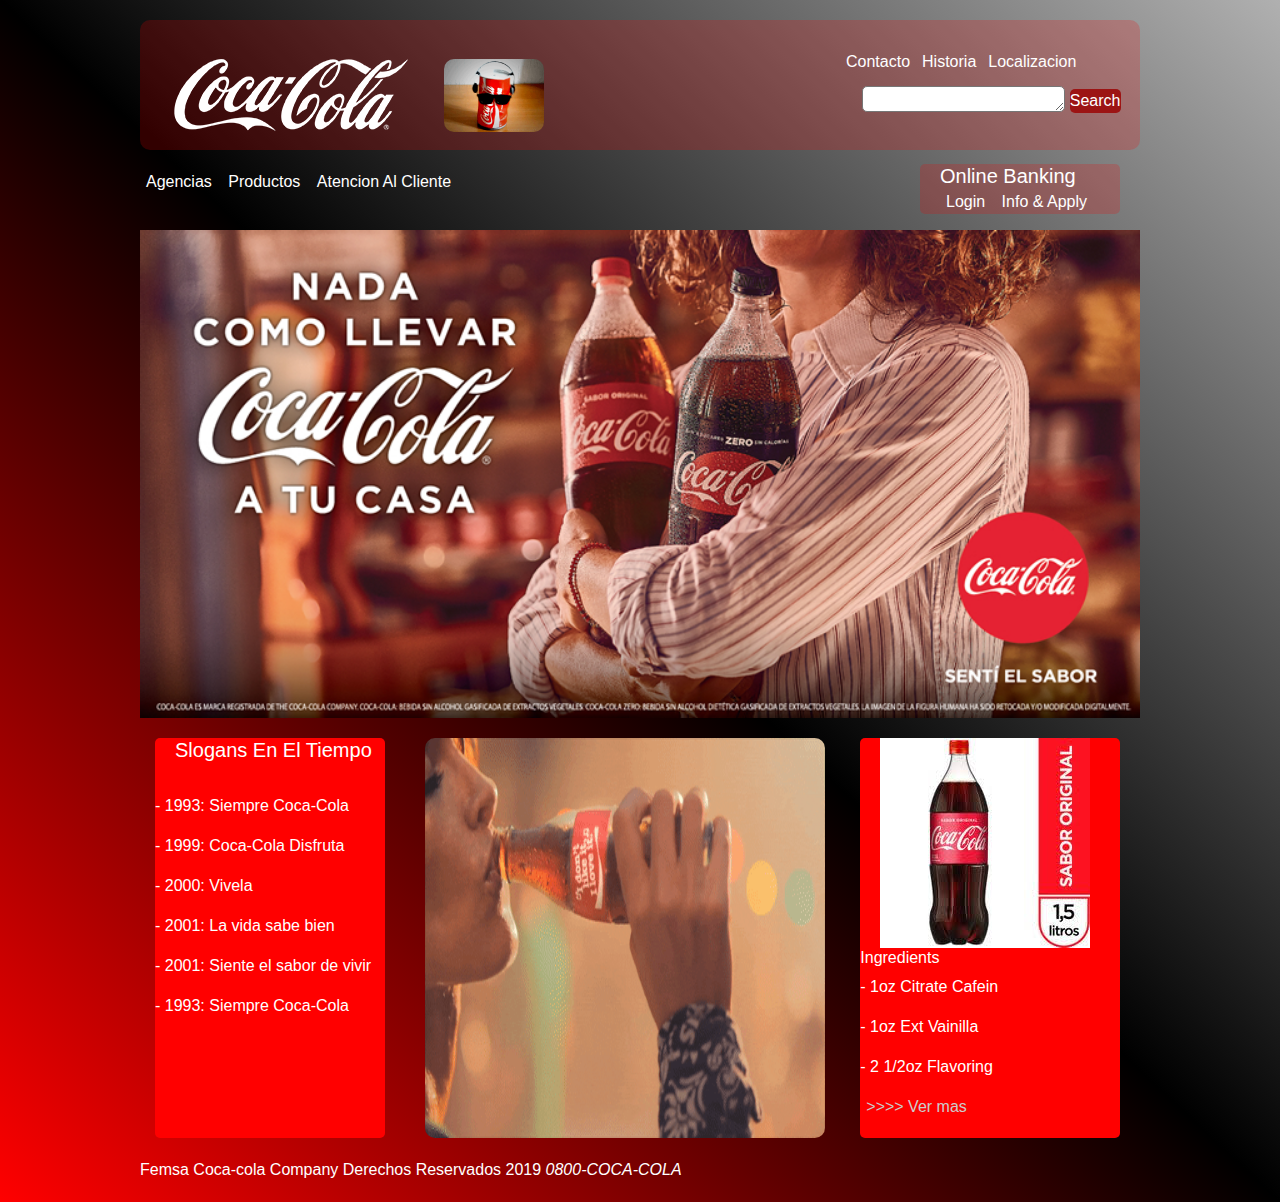
==== index.html @ 269cd110 "se agrego la interfaz contacto.html que redirecciona a ella a traves del enlace contacto del nav-bar" ====
<!DOCTYPE html>
<html lang="en">
<head>
  <meta charset="UTF-8">
  <meta name="viewport" content="width=device-width, initial-scale=1.0">
  <meta http-equiv="X-UA-Compatible" content="ie=edge">
  <link rel="stylesheet" href="css/bootstrap.min.css">
  <link rel="stylesheet" href="css/estilos.css">
  <link rel="shorcut icon" type="image/x-icon" href="images/favicon.png">
  <title>Coca-Cola</title>
</head>
<body>
  
  <!-- contenedor que cubre todo el contenido del sitio web -->
<div class="contenedor" id="contenedor">
     <header>       
          <img src="images/logococacola.png" alt="">
          <img class="animado" src="images/animado.gif" width="100" alt="">
          <ul class="menu-1">
            <li><a href="contacto.html">Contacto</a></li>
            <li><a href="#">Historia</a></li>
            <li><a href="#">Localizacion</a></li>
          </ul>
          <textarea name="" id="" cols="20" rows="1"></textarea>
          <button type="submit">Search</button>       
     </header>

     <section>
       <nav>
         <a href="#">Agencias</a>
         <a href="#">Productos</a>
         <a href="#">Atencion Al Cliente</a>
       </nav>

       <form action="login">
         <h5>Online Banking</h5>
         <ul>
           <a class="login" href="#">Login</a>
           <a class="info" href="#">Info & Apply</a>
         </ul>
       </form>
     </section>

     <main class="main">
        <img src="images/card.jpg" width="1000" alt="">
     </main>
 

     <div class="container">
        <div class="widget1">
            <h5>Slogans En El Tiempo</h5>
            <br>
            <p> - 1993: Siempre Coca-Cola</p>
            <p> - 1999: Coca-Cola Disfruta</p>
            <p> - 2000: Vivela</p>
            <p> - 2001: La vida sabe bien</p>
            <p> - 2001: Siente el sabor de vivir</p>
            <p> - 1993: Siempre Coca-Cola</p>
        </div>

        <img id="bebida" src="images/gifprincipal.gif" width="400" alt="">

        <div class="widget2">
             <img src="images/widget2.jpg" alt="">
             <h6>Ingredients</h6>
             <p> - 1oz Citrate Cafein</p>
             <p> - 1oz Ext Vainilla</p>
             <p> - 2 1/2oz Flavoring</p>
             <a href="#">>>>> Ver mas</a>
        </div>
    </div>


     <footer>Femsa Coca-cola Company Derechos Reservados 2019 <i>0800-COCA-COLA</i> </footer>
</div>

  <script src="js/main.js"></script>

</body>
</html>
---- css/estilos.css ----
*{
  margin: 0;
  padding: 0;
}

body{
  background-image: linear-gradient(to top right, #FF0000, #000, #B0B0B0);
}

/* contenedor que cubre todo el contenido donde se practica css grid */
.contenedor{
  width: 100%;
  max-width: 1000px;
  margin: 20px auto;
  display: grid;
  grid-gap: 20px;
  grid-template-columns: repeat(1, 1fr);
  grid-template-rows: repeat(4, auto); 
  opacity: 0;
  transition: opacity 0.5s linear 1s;
}

.contenedor-img{
  opacity: 1;
}

/* estilos del header */
.contenedor > header{
  background: rgba(250, 0, 0, 0.2);
  border-radius: 10px;
  height: 130px;
}

ul{
  list-style: none;
}
li{
  float: left;
  position: relative;
  left: 70%;
  bottom: 120px;
}
a{
  padding: 6px;
  color: #fff;
  text-decoration: none;
}
a:hover{
  text-decoration: none;
  color: #000;
}
textarea{
  position: relative;
  left: 48%;
  bottom: 100px;
  border-radius: 5px;
}
button{
  position: relative;
  left: 48%;
  bottom: 106px;
  border-radius: 5px;
}
.animado{
  border-radius: 10px;
}

/* estilos del section menu 2  */
section{
  height: 40px;
}
nav > a{
 color: #fff;
}
nav > a:hover{
  color: #9C1414;
 }
 button{
   color: #fff;
   background: #9C1414;
   border: none;
  }
 button:hover{
   background: #ccc;
   color: #fff;
   border: none;
 }
 button:active{
  background: #000;
  color: #fff;
  border: none;
}
form{
  width: 200px;
  height: 50px;
  background: rgba(250, 0, 0, 0.2);
  position: relative;
  left: 78%;
  bottom: 30px;
  border-radius: 5px;
}
h5{
  padding-left: 20px;
  color: #fff;
}
.login{
  position: relative;
  bottom: 6px;
  left: 20px;
}
.login:hover{
  color: #000;
}
.info{
  position: relative;
  bottom: 6px;
  left: 20px;
}
.info:hover{
  color: #000;
}

/* estilos del div container de los widget 1 y 2 */
.container{
  display: inline-block
}
.container > div{
  float: left;
}
.widget1{
  background: red;
  width: 230px;
  height: 400px;
  color: #fff;
  border-radius: 5px;
}
.widget2{
  background: red;
  width: 260px;
  height: 400px;
  color: #fff;
  position: relative;
  left: 49%;
  border-radius: 5px;
}
.widget2 > img{
  position: relative;
  left: 20px;
}
.widget2 > a{
  color: #ccc;
}
.widget2 > a:hover{
  color: #000;
}
#bebida{
  position: relative;
  right: 220px;
  height: 400px;
  border-radius: 10px;
}

/* estilo del footer */
footer{
  color: #fff;
}
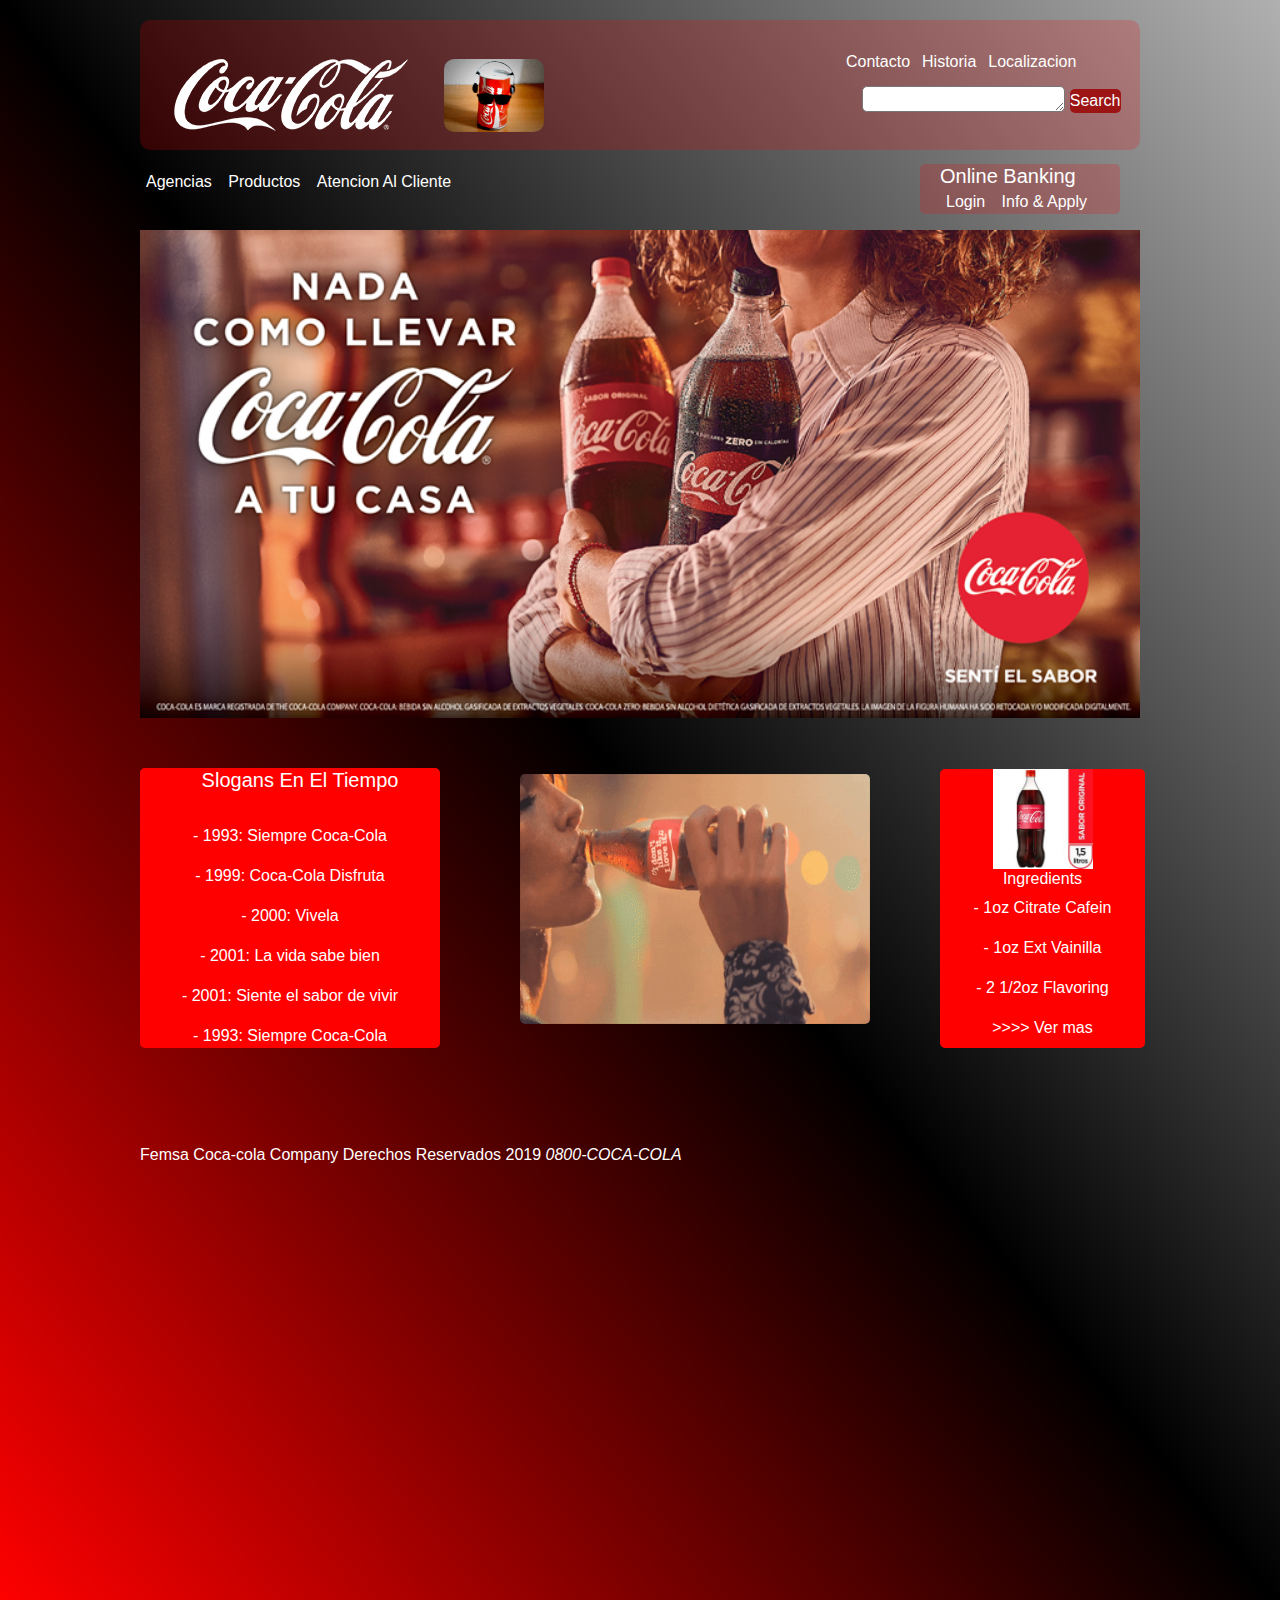
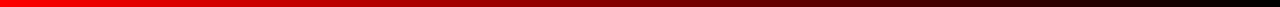
==== commit 9c7bd9eb: "Practica para aplicar responsive-desing a la interfaz principal" ====
--- a/index.html
+++ b/index.html
@@ -13,6 +13,7 @@
   
   <!-- contenedor que cubre todo el contenido del sitio web -->
 <div class="contenedor" id="contenedor">
+  <div class="header">
      <header>       
           <img src="images/logococacola.png" alt="">
           <img class="animado" src="images/animado.gif" width="100" alt="">
@@ -24,7 +25,9 @@
           <textarea name="" id="" cols="20" rows="1"></textarea>
           <button type="submit">Search</button>       
      </header>
-
+  </div>
+  
+   <div class="section">
      <section>
        <nav>
          <a href="#">Agencias</a>
@@ -40,38 +43,43 @@
          </ul>
        </form>
      </section>
+    </div>
 
-     <main class="main">
+ <main>
+   <div class="main">
+      <div class="imagen">
         <img src="images/card.jpg" width="1000" alt="">
+      </div>
+
+          <div class="slogan">
+                <h5>Slogans En El Tiempo</h5>
+                <br>
+                <p> - 1993: Siempre Coca-Cola</p>
+                <p> - 1999: Coca-Cola Disfruta</p>
+                <p> - 2000: Vivela</p>
+                <p> - 2001: La vida sabe bien</p>
+                <p> - 2001: Siente el sabor de vivir</p>
+                <p> - 1993: Siempre Coca-Cola</p>
+          </div>
+ 
+          <div class="gifcard">
+            <img id="bebida" src="images/gifprincipal.gif" width="400" alt="">
+          </div>
+
+          <div class="receta">
+                 <img src="images/widget2.jpg" width="100" alt="">
+                 <h6>Ingredients</h6>
+                 <p> - 1oz Citrate Cafein</p>
+                 <p> - 1oz Ext Vainilla</p>
+                 <p> - 2 1/2oz Flavoring</p>
+                 <a href="#">>>>> Ver mas</a>
+         </div>
+    
+    
+         <footer>Femsa Coca-cola Company Derechos Reservados 2019 <i>0800-COCA-COLA</i> </footer>
+      </div>
      </main>
  
-
-     <div class="container">
-        <div class="widget1">
-            <h5>Slogans En El Tiempo</h5>
-            <br>
-            <p> - 1993: Siempre Coca-Cola</p>
-            <p> - 1999: Coca-Cola Disfruta</p>
-            <p> - 2000: Vivela</p>
-            <p> - 2001: La vida sabe bien</p>
-            <p> - 2001: Siente el sabor de vivir</p>
-            <p> - 1993: Siempre Coca-Cola</p>
-        </div>
-
-        <img id="bebida" src="images/gifprincipal.gif" width="400" alt="">
-
-        <div class="widget2">
-             <img src="images/widget2.jpg" alt="">
-             <h6>Ingredients</h6>
-             <p> - 1oz Citrate Cafein</p>
-             <p> - 1oz Ext Vainilla</p>
-             <p> - 2 1/2oz Flavoring</p>
-             <a href="#">>>>> Ver mas</a>
-        </div>
-    </div>
-
-
-     <footer>Femsa Coca-cola Company Derechos Reservados 2019 <i>0800-COCA-COLA</i> </footer>
 </div>
 
   <script src="js/main.js"></script>
--- a/css/estilos.css
+++ b/css/estilos.css
@@ -2,7 +2,7 @@
   margin: 0;
   padding: 0;
 }
-
+  
 body{
   background-image: linear-gradient(to top right, #FF0000, #000, #B0B0B0);
 }
@@ -25,7 +25,7 @@
 }
 
 /* estilos del header */
-.contenedor > header{
+.contenedor > .header{
   background: rgba(250, 0, 0, 0.2);
   border-radius: 10px;
   height: 130px;
@@ -120,48 +120,76 @@
   color: #000;
 }
 
-/* estilos del div container de los widget 1 y 2 */
-.container{
-  display: inline-block
+/* estilos del slogan*/
+.slogan{
+  background: red;
+  width: 300px;
+  color: #fff;
+  text-align: center;
+  position: relative;
+  top: 50px;
+  border-radius: 5px;
 }
-.container > div{
-  float: left;
+
+/* estilos del gif bebida */
+#bebida{
+  width: 350px;
+  height: 250px;
+  position: relative;
+  left: 380px;
+  bottom: 240px;
+  border-radius: 5px;
 }
-.widget1{
+
+.receta{
+  width: 205px;
+  height: 279px;
   background: red;
-  width: 230px;
-  height: 400px;
+  position: relative;
+  left: 80%;
+  bottom: 495px;
+  text-align: center;
   color: #fff;
   border-radius: 5px;
-}
-.widget2{
-  background: red;
-  width: 260px;
-  height: 400px;
-  color: #fff;
-  position: relative;
-  left: 49%;
-  border-radius: 5px;
-}
-.widget2 > img{
-  position: relative;
-  left: 20px;
-}
-.widget2 > a{
-  color: #ccc;
-}
-.widget2 > a:hover{
-  color: #000;
-}
-#bebida{
-  position: relative;
-  right: 220px;
-  height: 400px;
-  border-radius: 10px;
 }
 
 /* estilo del footer */
 footer{
   color: #fff;
+  position: relative;
+  bottom: 400px;
 }
 
+
+@media screen and (max-width:1000px){
+  body{
+    background: rgba(225, 16, 16, 0.8);
+  }
+  .contenedor{
+    width: 100;
+  }
+  .contenedor .header{
+    background: rgba(0, 0, 0, 0.3);
+  }
+  .slogan{
+   width: 800px;
+   margin: auto;
+  }
+  #bebida{
+    width: 800px;
+    position: relative;
+    left: 100px;
+    top: 100px;
+  }
+  .receta{
+    width: 800px;
+    position: relative;
+    left: 100px;
+    top: 150px;
+  }
+  footer{
+    position: relative;
+    top: 300px;
+    text-align: center;
+  }
+}
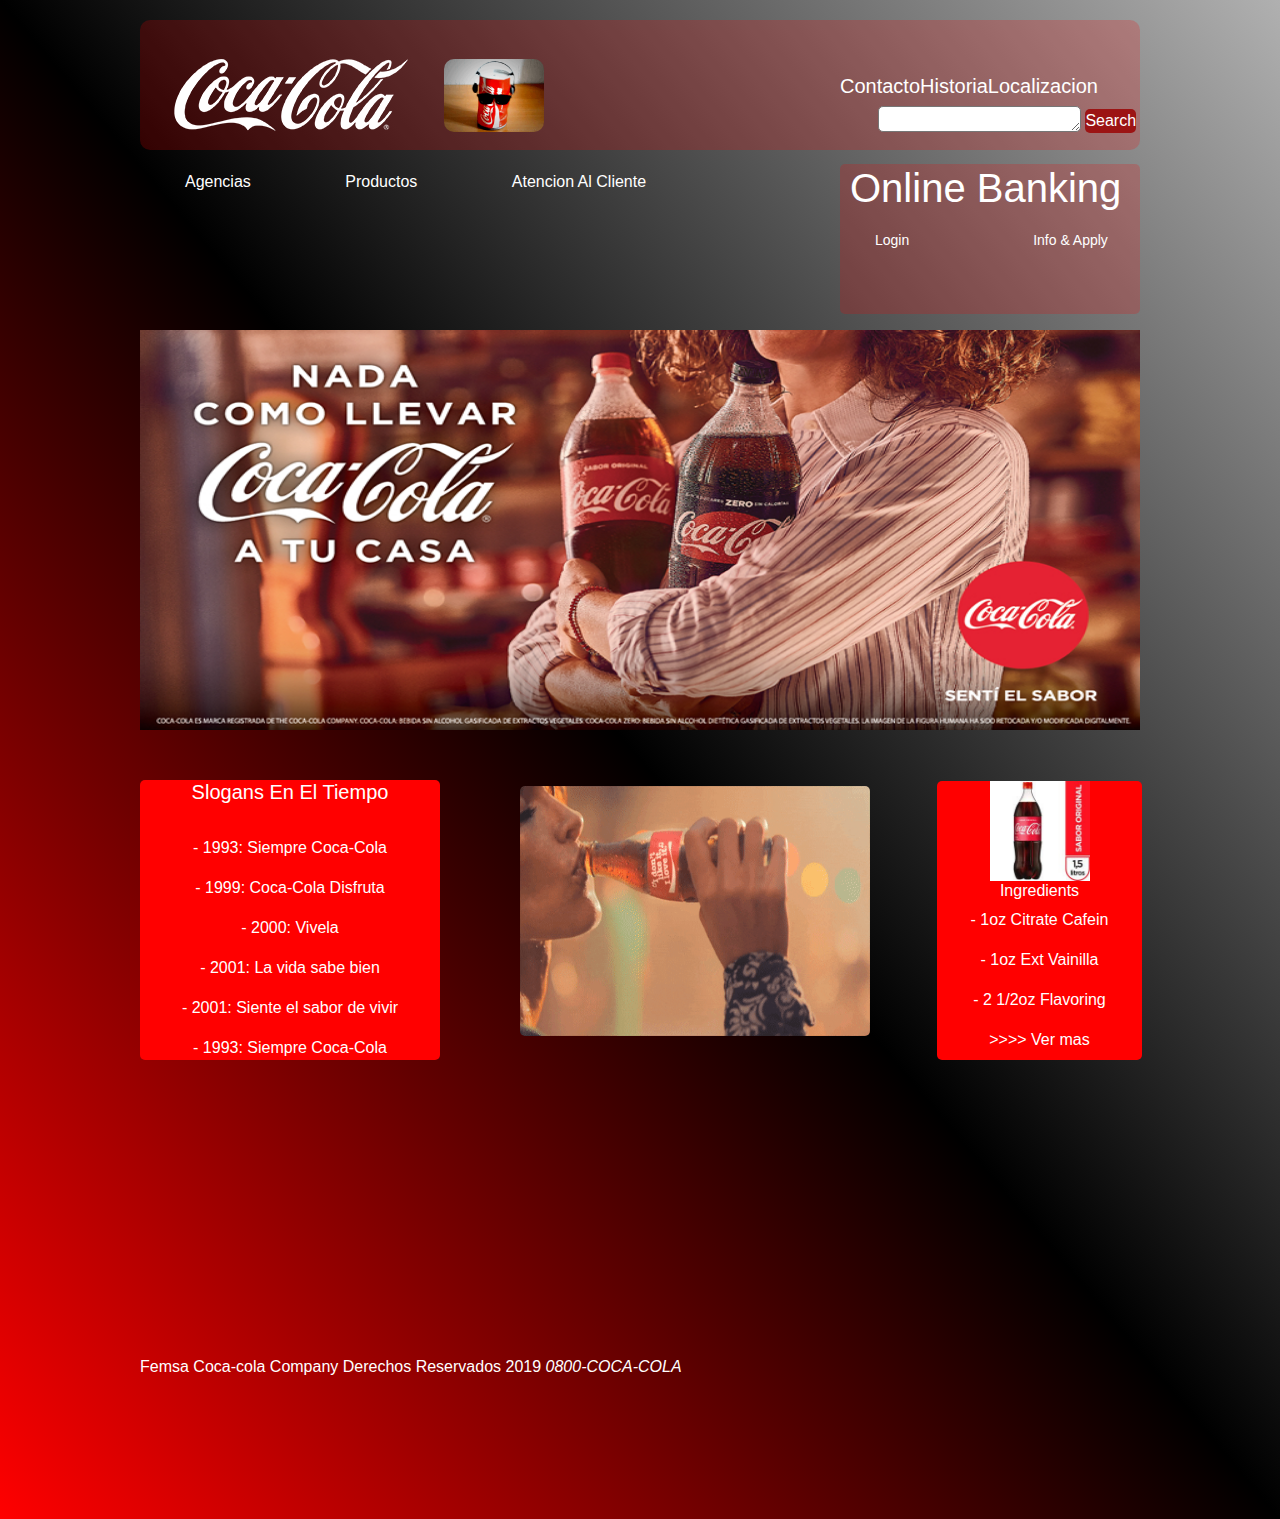
==== commit f95d8cad: "practica responsive interfaz 1" ====
--- a/index.html
+++ b/index.html
@@ -18,9 +18,9 @@
           <img src="images/logococacola.png" alt="">
           <img class="animado" src="images/animado.gif" width="100" alt="">
           <ul class="menu-1">
-            <li><a href="contacto.html">Contacto</a></li>
-            <li><a href="#">Historia</a></li>
-            <li><a href="#">Localizacion</a></li>
+            <li><a href="contacto.html"><h5>Contacto</h5></a></li>
+            <li><a href="#"><h5>Historia</h5></a></li>
+            <li><a href="#"><h5>Localizacion</h5></a></li>
           </ul>
           <textarea name="" id="" cols="20" rows="1"></textarea>
           <button type="submit">Search</button>       
@@ -36,7 +36,7 @@
        </nav>
 
        <form action="login">
-         <h5>Online Banking</h5>
+         <h1>Online Banking</h1>
          <ul>
            <a class="login" href="#">Login</a>
            <a class="info" href="#">Info & Apply</a>
@@ -48,7 +48,7 @@
  <main>
    <div class="main">
       <div class="imagen">
-        <img src="images/card.jpg" width="1000" alt="">
+        <img src="images/card.jpg" width="1000" height="400" alt="">
       </div>
 
           <div class="slogan">
--- a/css/estilos.css
+++ b/css/estilos.css
@@ -41,7 +41,7 @@
   bottom: 120px;
 }
 a{
-  padding: 6px;
+  padding: 45px;
   color: #fff;
   text-decoration: none;
 }
@@ -52,13 +52,13 @@
 textarea{
   position: relative;
   left: 48%;
-  bottom: 100px;
+  bottom: 80px;
   border-radius: 5px;
 }
 button{
   position: relative;
   left: 48%;
-  bottom: 106px;
+  bottom: 86px;
   border-radius: 5px;
 }
 .animado{
@@ -73,7 +73,7 @@
  color: #fff;
 }
 nav > a:hover{
-  color: #9C1414;
+  color: #ccc;
  }
  button{
    color: #fff;
@@ -91,33 +91,40 @@
   border: none;
 }
 form{
-  width: 200px;
-  height: 50px;
+  width: 300px;
+  height: 150px;
   background: rgba(250, 0, 0, 0.2);
   position: relative;
-  left: 78%;
+  left: 70%;
   bottom: 30px;
   border-radius: 5px;
-}
-h5{
-  padding-left: 20px;
+  font-size: 14px;
+}
+h1{
+  padding-left: 10px;
   color: #fff;
 }
 .login{
   position: relative;
-  bottom: 6px;
-  left: 20px;
+  top: 10px;
+  right: 10px;
+
 }
 .login:hover{
   color: #000;
 }
 .info{
   position: relative;
-  bottom: 6px;
+  top: 10px;
   left: 20px;
+
 }
 .info:hover{
   color: #000;
+}
+div.imagen img{
+  position: relative;
+  top: 100px;
 }
 
 /* estilos del slogan*/
@@ -127,7 +134,7 @@
   color: #fff;
   text-align: center;
   position: relative;
-  top: 50px;
+  top: 150px;
   border-radius: 5px;
 }
 
@@ -137,7 +144,7 @@
   height: 250px;
   position: relative;
   left: 380px;
-  bottom: 240px;
+  bottom: 140px;
   border-radius: 5px;
 }
 
@@ -146,8 +153,8 @@
   height: 279px;
   background: red;
   position: relative;
-  left: 80%;
-  bottom: 495px;
+  left:797px;
+  bottom: 395px;
   text-align: center;
   color: #fff;
   border-radius: 5px;
@@ -157,39 +164,89 @@
 footer{
   color: #fff;
   position: relative;
-  bottom: 400px;
+  bottom: 100px;
 }
 
 
 @media screen and (max-width:1000px){
   body{
-    background: rgba(225, 16, 16, 0.8);
-  }
-  .contenedor{
-    width: 100;
+    background-image: url(../images/fondo2.jpg);
+    width: 100%;
+  }
+  header{
+    width: 1010px;
   }
   .contenedor .header{
-    background: rgba(0, 0, 0, 0.3);
+    background: rgba(231, 154, 154, 0.4);
+  }
+  header > a{
+    padding: 40px;
+    font-size: 5px;
+    position: relative;
+    left: -100px;
+  }
+  textarea{
+    width: 200px;
+    height: 50px;
+    position: relative;
+    left: -200px;
+    top: 50px;
+  }
+  button{
+    width: 100px;
+    height: 50px;
+    position: relative;
+    left: -200px;
+    top: 32px;
+  }
+  form{
+    background: rgba(210, 196, 196, 0.4);
+    position: relative;
+    left: 55%;
+    width: 400px;
+    height: 140px;
+    font-size: 23px;
+    padding-top: 10px;
+    text-align: center;
+  }
+  h1{
+    font-size: 45px;
+  }
+
+  section > a{
+    font-size: 20px;
+    position: relative;
+  }
+  div.imagen img{
+    width: 800px;
+    position: relative;
+    left: 100px;
+    top: 120px;
+  
   }
   .slogan{
    width: 800px;
-   margin: auto;
+   position: relative;
+   left: 100px;
+   top: 170px;
+   background-image: linear-gradient(to top right, #C82626, #200303);
   }
   #bebida{
     width: 800px;
     position: relative;
     left: 100px;
-    top: 100px;
+    top: 220px;
   }
   .receta{
     width: 800px;
     position: relative;
     left: 100px;
-    top: 150px;
+    top: 300px;
+    background-image: linear-gradient(to top right, #200303, #C82626);
   }
   footer{
     position: relative;
-    top: 300px;
+    top: 350px;
     text-align: center;
   }
 }
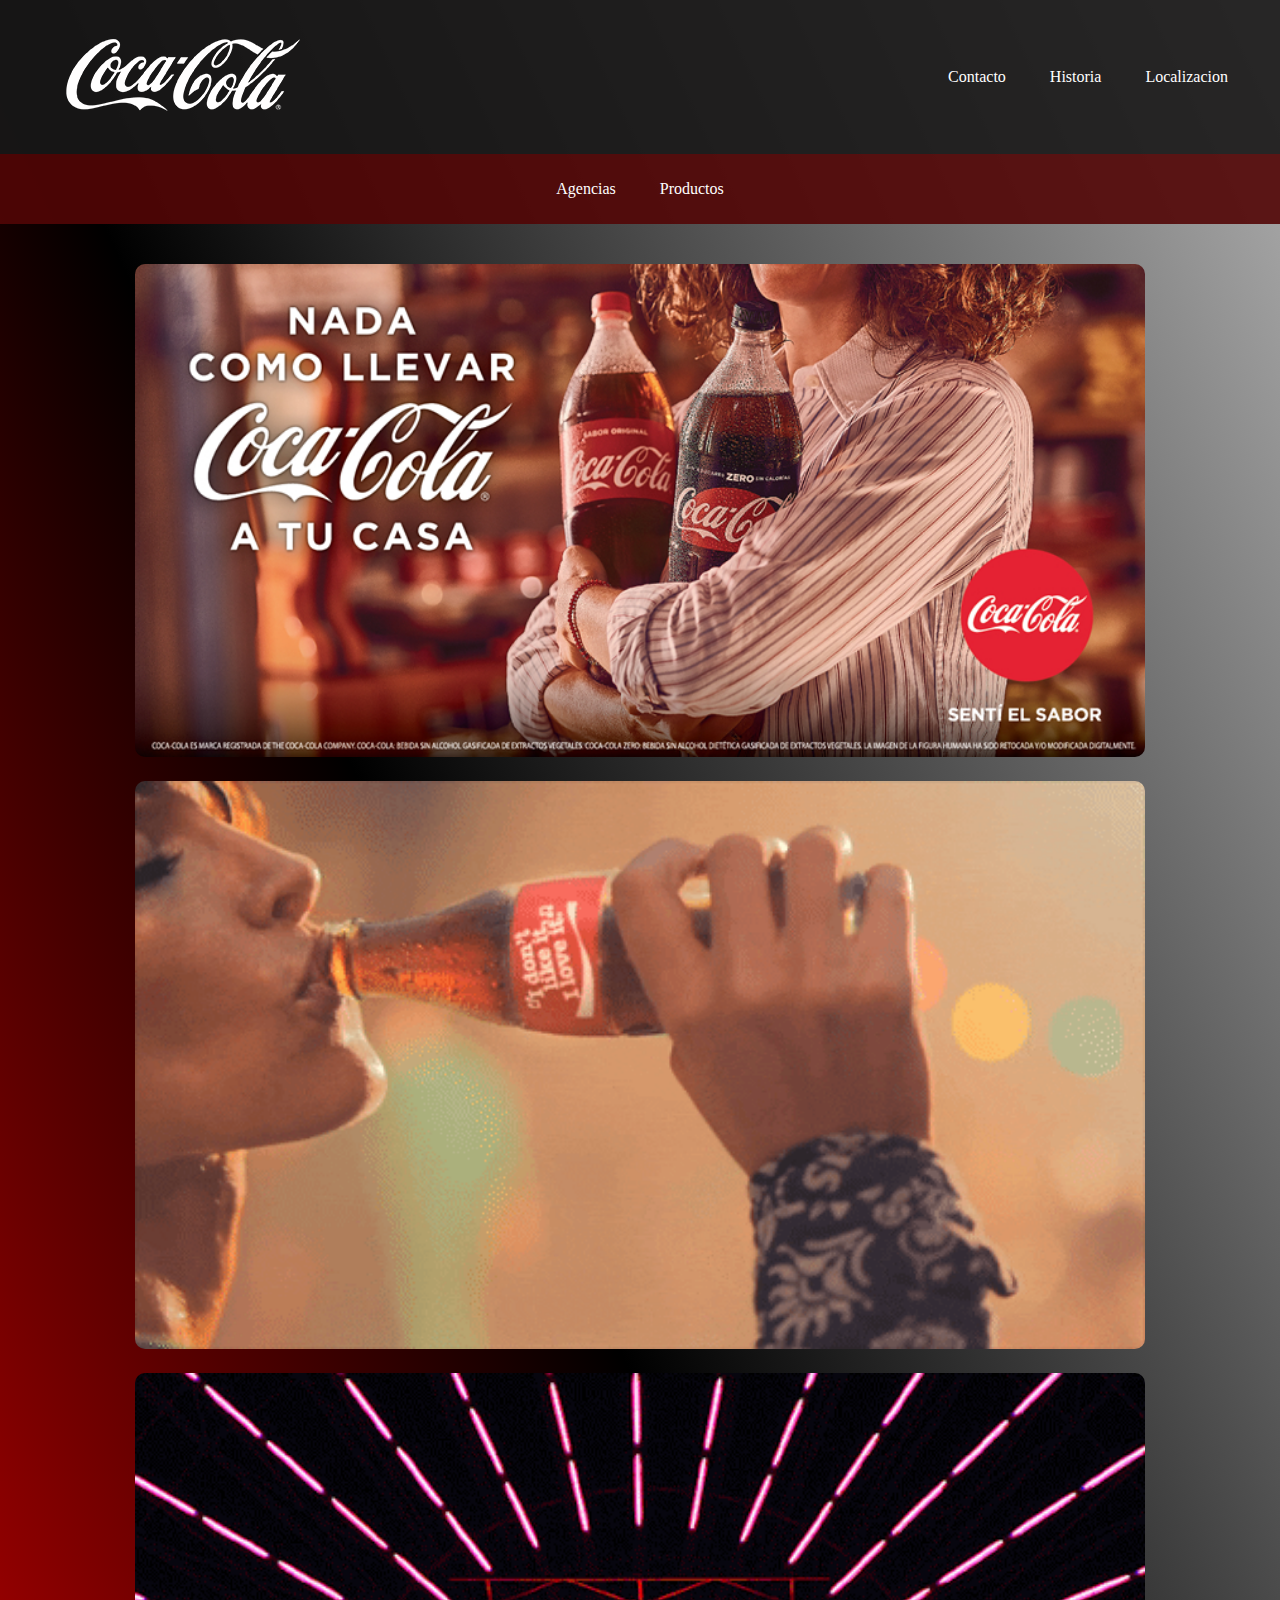
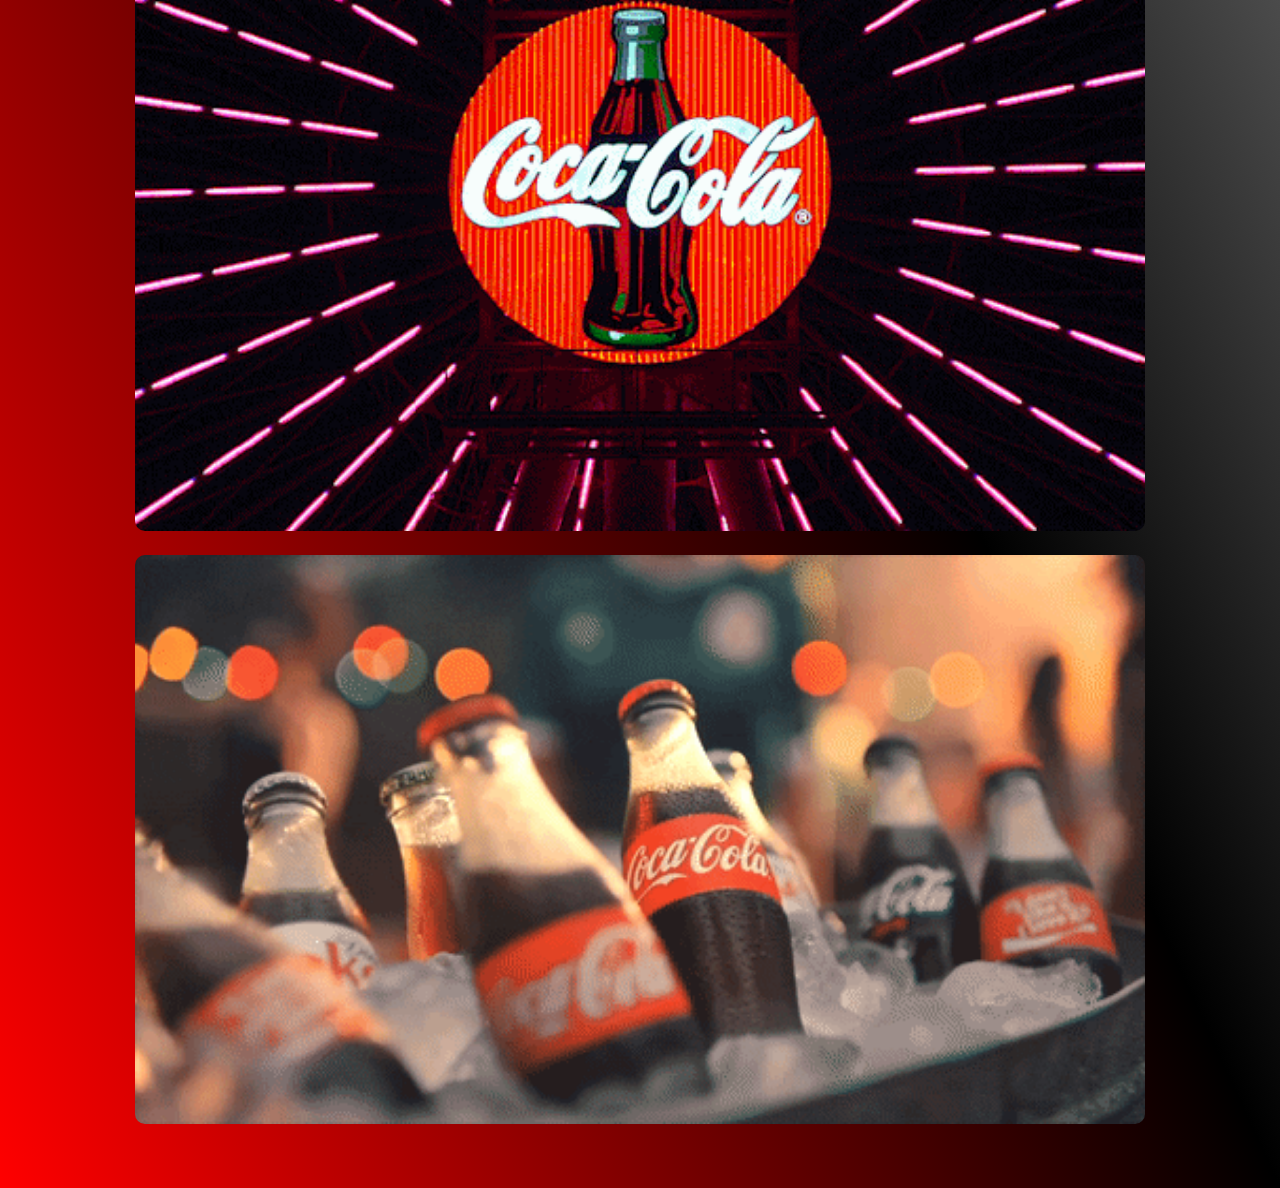
==== commit a8c15844: "prueba responsive utilizando flex-box interfaz principal" ====
--- a/index.html
+++ b/index.html
@@ -4,85 +4,65 @@
   <meta charset="UTF-8">
   <meta name="viewport" content="width=device-width, initial-scale=1.0">
   <meta http-equiv="X-UA-Compatible" content="ie=edge">
-  <link rel="stylesheet" href="css/bootstrap.min.css">
   <link rel="stylesheet" href="css/estilos.css">
+  <link rel="stylesheet" href="css/flexboxgrid.min.css">
   <link rel="shorcut icon" type="image/x-icon" href="images/favicon.png">
   <title>Coca-Cola</title>
 </head>
 <body>
-  
-  <!-- contenedor que cubre todo el contenido del sitio web -->
-<div class="contenedor" id="contenedor">
-  <div class="header">
-     <header>       
-          <img src="images/logococacola.png" alt="">
-          <img class="animado" src="images/animado.gif" width="100" alt="">
-          <ul class="menu-1">
-            <li><a href="contacto.html"><h5>Contacto</h5></a></li>
-            <li><a href="#"><h5>Historia</h5></a></li>
-            <li><a href="#"><h5>Localizacion</h5></a></li>
-          </ul>
-          <textarea name="" id="" cols="20" rows="1"></textarea>
-          <button type="submit">Search</button>       
-     </header>
-  </div>
-  
-   <div class="section">
-     <section>
-       <nav>
-         <a href="#">Agencias</a>
-         <a href="#">Productos</a>
-         <a href="#">Atencion Al Cliente</a>
-       </nav>
 
-       <form action="login">
-         <h1>Online Banking</h1>
-         <ul>
-           <a class="login" href="#">Login</a>
-           <a class="info" href="#">Info & Apply</a>
-         </ul>
-       </form>
-     </section>
+  <!-- estructura del header -->
+      <header>
+        <div class="logo-menu">
+           <div class="container">
+              <div class="row middle-xs between-xs">
+                <div class="logo col-xs-12 col-sm-4 center-xs start-sm"><img src="images/logococacola.png" alt=""></div>
+                <nav class="menu col-xs-12 col-sm-8 center-xs end-sm">
+                  <a href="#">Contacto</a>
+                  <a href="#">Historia</a>
+                  <a href="#">Localizacion</a>
+                </nav>
+              </div>
+           </div>
+        </div>
+        <div class="submenu">
+          <div class="container">
+          <div class="row center-xs">
+          <div class="col-xs">
+            <nav>
+              <a href="#">Agencias</a>
+              <a href="#">Productos</a>
+            </nav>
+          </div>
+        </div>
+        </div>
+      </div>
+      </header>
+
+    <div class="main">
+      <div class="container">
+        <div class="row">
+          <div class="thumb col-xs-10">
+            <img src="images/card.jpg" width="505" alt="">
+          </div>
+
+          <div class="thumb col-xs-10">
+            <img src="images/gifprincipal.gif" width="505" alt="">
+          </div>
+
+          <div class="thumb col-xs-10">
+            <img src="images/gif3.gif" width="505" alt="">
+          </div>
+
+          <div class="thumb col-xs-10">
+            <img src="images/gif2.gif" width="505" alt="">
+          </div>
+        </div>
+      </div>
     </div>
 
- <main>
-   <div class="main">
-      <div class="imagen">
-        <img src="images/card.jpg" width="1000" height="400" alt="">
-      </div>
 
-          <div class="slogan">
-                <h5>Slogans En El Tiempo</h5>
-                <br>
-                <p> - 1993: Siempre Coca-Cola</p>
-                <p> - 1999: Coca-Cola Disfruta</p>
-                <p> - 2000: Vivela</p>
-                <p> - 2001: La vida sabe bien</p>
-                <p> - 2001: Siente el sabor de vivir</p>
-                <p> - 1993: Siempre Coca-Cola</p>
-          </div>
- 
-          <div class="gifcard">
-            <img id="bebida" src="images/gifprincipal.gif" width="400" alt="">
-          </div>
-
-          <div class="receta">
-                 <img src="images/widget2.jpg" width="100" alt="">
-                 <h6>Ingredients</h6>
-                 <p> - 1oz Citrate Cafein</p>
-                 <p> - 1oz Ext Vainilla</p>
-                 <p> - 2 1/2oz Flavoring</p>
-                 <a href="#">>>>> Ver mas</a>
-         </div>
-    
-    
-         <footer>Femsa Coca-cola Company Derechos Reservados 2019 <i>0800-COCA-COLA</i> </footer>
-      </div>
-     </main>
- 
-</div>
-
-  <script src="js/main.js"></script>
+  <!-- <script src="js/main.js"></script> -->
 
 </body>
 </html>
--- a/css/estilos.css
+++ b/css/estilos.css
@@ -1,252 +1,70 @@
 *{
   margin: 0;
   padding: 0;
+  -webkit-box-sizing: border-box;
+  -moz-box-sizing: border-box;
+  box-sizing: border-box;
 }
-  
+
 body{
   background-image: linear-gradient(to top right, #FF0000, #000, #B0B0B0);
 }
 
-/* contenedor que cubre todo el contenido donde se practica css grid */
-.contenedor{
-  width: 100%;
-  max-width: 1000px;
-  margin: 20px auto;
-  display: grid;
-  grid-gap: 20px;
-  grid-template-columns: repeat(1, 1fr);
-  grid-template-rows: repeat(4, auto); 
-  opacity: 0;
-  transition: opacity 0.5s linear 1s;
+header{
+  color: #fff;
 }
 
-.contenedor-img{
-  opacity: 1;
-}
-
-/* estilos del header */
-.contenedor > .header{
-  background: rgba(250, 0, 0, 0.2);
-  border-radius: 10px;
-  height: 130px;
-}
-
-ul{
-  list-style: none;
-}
-li{
-  float: left;
-  position: relative;
-  left: 70%;
-  bottom: 120px;
-}
-a{
-  padding: 45px;
+header  a{
   color: #fff;
   text-decoration: none;
 }
-a:hover{
-  text-decoration: none;
-  color: #000;
-}
-textarea{
-  position: relative;
-  left: 48%;
-  bottom: 80px;
-  border-radius: 5px;
-}
-button{
-  position: relative;
-  left: 48%;
-  bottom: 86px;
-  border-radius: 5px;
-}
-.animado{
-  border-radius: 10px;
+
+.logo-menu{
+ background: rgba(24, 23, 23, 0.9);
 }
 
-/* estilos del section menu 2  */
-section{
-  height: 40px;
+.logo-menu .menu a{
+  display: inline-block;
+  padding: 40px 20px;
 }
-nav > a{
- color: #fff;
-}
-nav > a:hover{
-  color: #ccc;
- }
- button{
-   color: #fff;
-   background: #9C1414;
-   border: none;
-  }
- button:hover{
-   background: #ccc;
-   color: #fff;
-   border: none;
- }
- button:active{
-  background: #000;
-  color: #fff;
-  border: none;
-}
-form{
-  width: 300px;
-  height: 150px;
-  background: rgba(250, 0, 0, 0.2);
-  position: relative;
-  left: 70%;
-  bottom: 30px;
-  border-radius: 5px;
-  font-size: 14px;
-}
-h1{
-  padding-left: 10px;
-  color: #fff;
-}
-.login{
-  position: relative;
-  top: 10px;
-  right: 10px;
-
-}
-.login:hover{
-  color: #000;
-}
-.info{
-  position: relative;
-  top: 10px;
-  left: 20px;
-
-}
-.info:hover{
-  color: #000;
-}
-div.imagen img{
-  position: relative;
-  top: 100px;
+.logo-menu .menu a:hover{
+  border-bottom: 4px solid #ccc;
+  padding-bottom: 40px;
 }
 
-/* estilos del slogan*/
-.slogan{
-  background: red;
-  width: 300px;
-  color: #fff;
-  text-align: center;
-  position: relative;
-  top: 150px;
-  border-radius: 5px;
+.submenu{
+  background: rgba(82, 6, 6, 0.9);
 }
 
-/* estilos del gif bebida */
-#bebida{
-  width: 350px;
-  height: 250px;
-  position: relative;
-  left: 380px;
-  bottom: 140px;
-  border-radius: 5px;
+.submenu nav a {
+  padding: 26px 20px;
+  display: inline-block;
 }
 
-.receta{
-  width: 205px;
-  height: 279px;
-  background: red;
-  position: relative;
-  left:797px;
-  bottom: 395px;
-  text-align: center;
-  color: #fff;
-  border-radius: 5px;
+.submenu nav a:hover{
+  color: #ccc;
 }
 
-/* estilo del footer */
-footer{
-  color: #fff;
-  position: relative;
-  bottom: 100px;
+.thumb{
+  margin: auto;
 }
 
+.main{
+  margin: 40px 0;
+}
+.main .thumb{
+  margin-bottom: 20px;
+}
+.main .thumb img {
+  width: 100%;
+}
+
+.thumb img{
+ border-radius: 10px;
+}
 
 @media screen and (max-width:1000px){
   body{
     background-image: url(../images/fondo2.jpg);
-    width: 100%;
-  }
-  header{
-    width: 1010px;
-  }
-  .contenedor .header{
-    background: rgba(231, 154, 154, 0.4);
-  }
-  header > a{
-    padding: 40px;
-    font-size: 5px;
-    position: relative;
-    left: -100px;
-  }
-  textarea{
-    width: 200px;
-    height: 50px;
-    position: relative;
-    left: -200px;
-    top: 50px;
-  }
-  button{
-    width: 100px;
-    height: 50px;
-    position: relative;
-    left: -200px;
-    top: 32px;
-  }
-  form{
-    background: rgba(210, 196, 196, 0.4);
-    position: relative;
-    left: 55%;
-    width: 400px;
-    height: 140px;
-    font-size: 23px;
-    padding-top: 10px;
-    text-align: center;
-  }
-  h1{
-    font-size: 45px;
-  }
-
-  section > a{
-    font-size: 20px;
-    position: relative;
-  }
-  div.imagen img{
-    width: 800px;
-    position: relative;
-    left: 100px;
-    top: 120px;
-  
-  }
-  .slogan{
-   width: 800px;
-   position: relative;
-   left: 100px;
-   top: 170px;
-   background-image: linear-gradient(to top right, #C82626, #200303);
-  }
-  #bebida{
-    width: 800px;
-    position: relative;
-    left: 100px;
-    top: 220px;
-  }
-  .receta{
-    width: 800px;
-    position: relative;
-    left: 100px;
-    top: 300px;
-    background-image: linear-gradient(to top right, #200303, #C82626);
-  }
-  footer{
-    position: relative;
-    top: 350px;
-    text-align: center;
   }
 }
--- a/css/flexboxgrid.min.css
+++ b/css/flexboxgrid.min.css
@@ -0,0 +1 @@
+.container,.container-fluid{margin-right:auto;margin-left:auto}.container-fluid{padding-right:2rem;padding-left:2rem}.row{box-sizing:border-box;display:-webkit-box;display:-ms-flexbox;display:flex;-webkit-box-flex:0;-ms-flex:0 1 auto;flex:0 1 auto;-webkit-box-orient:horizontal;-webkit-box-direction:normal;-ms-flex-direction:row;flex-direction:row;-ms-flex-wrap:wrap;flex-wrap:wrap;margin-right:-.5rem;margin-left:-.5rem}.row.reverse{-webkit-box-orient:horizontal;-webkit-box-direction:reverse;-ms-flex-direction:row-reverse;flex-direction:row-reverse}.col.reverse{-webkit-box-orient:vertical;-webkit-box-direction:reverse;-ms-flex-direction:column-reverse;flex-direction:column-reverse}.col-xs,.col-xs-1,.col-xs-10,.col-xs-11,.col-xs-12,.col-xs-2,.col-xs-3,.col-xs-4,.col-xs-5,.col-xs-6,.col-xs-7,.col-xs-8,.col-xs-9,.col-xs-offset-0,.col-xs-offset-1,.col-xs-offset-10,.col-xs-offset-11,.col-xs-offset-12,.col-xs-offset-2,.col-xs-offset-3,.col-xs-offset-4,.col-xs-offset-5,.col-xs-offset-6,.col-xs-offset-7,.col-xs-offset-8,.col-xs-offset-9{box-sizing:border-box;-webkit-box-flex:0;-ms-flex:0 0 auto;flex:0 0 auto;padding-right:.5rem;padding-left:.5rem}.col-xs{-webkit-box-flex:1;-ms-flex-positive:1;flex-grow:1;-ms-flex-preferred-size:0;flex-basis:0;max-width:100%}.col-xs-1{-ms-flex-preferred-size:8.33333333%;flex-basis:8.33333333%;max-width:8.33333333%}.col-xs-2{-ms-flex-preferred-size:16.66666667%;flex-basis:16.66666667%;max-width:16.66666667%}.col-xs-3{-ms-flex-preferred-size:25%;flex-basis:25%;max-width:25%}.col-xs-4{-ms-flex-preferred-size:33.33333333%;flex-basis:33.33333333%;max-width:33.33333333%}.col-xs-5{-ms-flex-preferred-size:41.66666667%;flex-basis:41.66666667%;max-width:41.66666667%}.col-xs-6{-ms-flex-preferred-size:50%;flex-basis:50%;max-width:50%}.col-xs-7{-ms-flex-preferred-size:58.33333333%;flex-basis:58.33333333%;max-width:58.33333333%}.col-xs-8{-ms-flex-preferred-size:66.66666667%;flex-basis:66.66666667%;max-width:66.66666667%}.col-xs-9{-ms-flex-preferred-size:75%;flex-basis:75%;max-width:75%}.col-xs-10{-ms-flex-preferred-size:83.33333333%;flex-basis:83.33333333%;max-width:83.33333333%}.col-xs-11{-ms-flex-preferred-size:91.66666667%;flex-basis:91.66666667%;max-width:91.66666667%}.col-xs-12{-ms-flex-preferred-size:100%;flex-basis:100%;max-width:100%}.col-xs-offset-0{margin-left:0}.col-xs-offset-1{margin-left:8.33333333%}.col-xs-offset-2{margin-left:16.66666667%}.col-xs-offset-3{margin-left:25%}.col-xs-offset-4{margin-left:33.33333333%}.col-xs-offset-5{margin-left:41.66666667%}.col-xs-offset-6{margin-left:50%}.col-xs-offset-7{margin-left:58.33333333%}.col-xs-offset-8{margin-left:66.66666667%}.col-xs-offset-9{margin-left:75%}.col-xs-offset-10{margin-left:83.33333333%}.col-xs-offset-11{margin-left:91.66666667%}.start-xs{-webkit-box-pack:start;-ms-flex-pack:start;justify-content:flex-start;text-align:start}.center-xs{-webkit-box-pack:center;-ms-flex-pack:center;justify-content:center;text-align:center}.end-xs{-webkit-box-pack:end;-ms-flex-pack:end;justify-content:flex-end;text-align:end}.top-xs{-webkit-box-align:start;-ms-flex-align:start;align-items:flex-start}.middle-xs{-webkit-box-align:center;-ms-flex-align:center;align-items:center}.bottom-xs{-webkit-box-align:end;-ms-flex-align:end;align-items:flex-end}.around-xs{-ms-flex-pack:distribute;justify-content:space-around}.between-xs{-webkit-box-pack:justify;-ms-flex-pack:justify;justify-content:space-between}.first-xs{-webkit-box-ordinal-group:0;-ms-flex-order:-1;order:-1}.last-xs{-webkit-box-ordinal-group:2;-ms-flex-order:1;order:1}@media only screen and (min-width:48em){.container{width:49rem}.col-sm,.col-sm-1,.col-sm-10,.col-sm-11,.col-sm-12,.col-sm-2,.col-sm-3,.col-sm-4,.col-sm-5,.col-sm-6,.col-sm-7,.col-sm-8,.col-sm-9,.col-sm-offset-0,.col-sm-offset-1,.col-sm-offset-10,.col-sm-offset-11,.col-sm-offset-12,.col-sm-offset-2,.col-sm-offset-3,.col-sm-offset-4,.col-sm-offset-5,.col-sm-offset-6,.col-sm-offset-7,.col-sm-offset-8,.col-sm-offset-9{box-sizing:border-box;-webkit-box-flex:0;-ms-flex:0 0 auto;flex:0 0 auto;padding-right:.5rem;padding-left:.5rem}.col-sm{-webkit-box-flex:1;-ms-flex-positive:1;flex-grow:1;-ms-flex-preferred-size:0;flex-basis:0;max-width:100%}.col-sm-1{-ms-flex-preferred-size:8.33333333%;flex-basis:8.33333333%;max-width:8.33333333%}.col-sm-2{-ms-flex-preferred-size:16.66666667%;flex-basis:16.66666667%;max-width:16.66666667%}.col-sm-3{-ms-flex-preferred-size:25%;flex-basis:25%;max-width:25%}.col-sm-4{-ms-flex-preferred-size:33.33333333%;flex-basis:33.33333333%;max-width:33.33333333%}.col-sm-5{-ms-flex-preferred-size:41.66666667%;flex-basis:41.66666667%;max-width:41.66666667%}.col-sm-6{-ms-flex-preferred-size:50%;flex-basis:50%;max-width:50%}.col-sm-7{-ms-flex-preferred-size:58.33333333%;flex-basis:58.33333333%;max-width:58.33333333%}.col-sm-8{-ms-flex-preferred-size:66.66666667%;flex-basis:66.66666667%;max-width:66.66666667%}.col-sm-9{-ms-flex-preferred-size:75%;flex-basis:75%;max-width:75%}.col-sm-10{-ms-flex-preferred-size:83.33333333%;flex-basis:83.33333333%;max-width:83.33333333%}.col-sm-11{-ms-flex-preferred-size:91.66666667%;flex-basis:91.66666667%;max-width:91.66666667%}.col-sm-12{-ms-flex-preferred-size:100%;flex-basis:100%;max-width:100%}.col-sm-offset-0{margin-left:0}.col-sm-offset-1{margin-left:8.33333333%}.col-sm-offset-2{margin-left:16.66666667%}.col-sm-offset-3{margin-left:25%}.col-sm-offset-4{margin-left:33.33333333%}.col-sm-offset-5{margin-left:41.66666667%}.col-sm-offset-6{margin-left:50%}.col-sm-offset-7{margin-left:58.33333333%}.col-sm-offset-8{margin-left:66.66666667%}.col-sm-offset-9{margin-left:75%}.col-sm-offset-10{margin-left:83.33333333%}.col-sm-offset-11{margin-left:91.66666667%}.start-sm{-webkit-box-pack:start;-ms-flex-pack:start;justify-content:flex-start;text-align:start}.center-sm{-webkit-box-pack:center;-ms-flex-pack:center;justify-content:center;text-align:center}.end-sm{-webkit-box-pack:end;-ms-flex-pack:end;justify-content:flex-end;text-align:end}.top-sm{-webkit-box-align:start;-ms-flex-align:start;align-items:flex-start}.middle-sm{-webkit-box-align:center;-ms-flex-align:center;align-items:center}.bottom-sm{-webkit-box-align:end;-ms-flex-align:end;align-items:flex-end}.around-sm{-ms-flex-pack:distribute;justify-content:space-around}.between-sm{-webkit-box-pack:justify;-ms-flex-pack:justify;justify-content:space-between}.first-sm{-webkit-box-ordinal-group:0;-ms-flex-order:-1;order:-1}.last-sm{-webkit-box-ordinal-group:2;-ms-flex-order:1;order:1}}@media only screen and (min-width:64em){.container{width:65rem}.col-md,.col-md-1,.col-md-10,.col-md-11,.col-md-12,.col-md-2,.col-md-3,.col-md-4,.col-md-5,.col-md-6,.col-md-7,.col-md-8,.col-md-9,.col-md-offset-0,.col-md-offset-1,.col-md-offset-10,.col-md-offset-11,.col-md-offset-12,.col-md-offset-2,.col-md-offset-3,.col-md-offset-4,.col-md-offset-5,.col-md-offset-6,.col-md-offset-7,.col-md-offset-8,.col-md-offset-9{box-sizing:border-box;-webkit-box-flex:0;-ms-flex:0 0 auto;flex:0 0 auto;padding-right:.5rem;padding-left:.5rem}.col-md{-webkit-box-flex:1;-ms-flex-positive:1;flex-grow:1;-ms-flex-preferred-size:0;flex-basis:0;max-width:100%}.col-md-1{-ms-flex-preferred-size:8.33333333%;flex-basis:8.33333333%;max-width:8.33333333%}.col-md-2{-ms-flex-preferred-size:16.66666667%;flex-basis:16.66666667%;max-width:16.66666667%}.col-md-3{-ms-flex-preferred-size:25%;flex-basis:25%;max-width:25%}.col-md-4{-ms-flex-preferred-size:33.33333333%;flex-basis:33.33333333%;max-width:33.33333333%}.col-md-5{-ms-flex-preferred-size:41.66666667%;flex-basis:41.66666667%;max-width:41.66666667%}.col-md-6{-ms-flex-preferred-size:50%;flex-basis:50%;max-width:50%}.col-md-7{-ms-flex-preferred-size:58.33333333%;flex-basis:58.33333333%;max-width:58.33333333%}.col-md-8{-ms-flex-preferred-size:66.66666667%;flex-basis:66.66666667%;max-width:66.66666667%}.col-md-9{-ms-flex-preferred-size:75%;flex-basis:75%;max-width:75%}.col-md-10{-ms-flex-preferred-size:83.33333333%;flex-basis:83.33333333%;max-width:83.33333333%}.col-md-11{-ms-flex-preferred-size:91.66666667%;flex-basis:91.66666667%;max-width:91.66666667%}.col-md-12{-ms-flex-preferred-size:100%;flex-basis:100%;max-width:100%}.col-md-offset-0{margin-left:0}.col-md-offset-1{margin-left:8.33333333%}.col-md-offset-2{margin-left:16.66666667%}.col-md-offset-3{margin-left:25%}.col-md-offset-4{margin-left:33.33333333%}.col-md-offset-5{margin-left:41.66666667%}.col-md-offset-6{margin-left:50%}.col-md-offset-7{margin-left:58.33333333%}.col-md-offset-8{margin-left:66.66666667%}.col-md-offset-9{margin-left:75%}.col-md-offset-10{margin-left:83.33333333%}.col-md-offset-11{margin-left:91.66666667%}.start-md{-webkit-box-pack:start;-ms-flex-pack:start;justify-content:flex-start;text-align:start}.center-md{-webkit-box-pack:center;-ms-flex-pack:center;justify-content:center;text-align:center}.end-md{-webkit-box-pack:end;-ms-flex-pack:end;justify-content:flex-end;text-align:end}.top-md{-webkit-box-align:start;-ms-flex-align:start;align-items:flex-start}.middle-md{-webkit-box-align:center;-ms-flex-align:center;align-items:center}.bottom-md{-webkit-box-align:end;-ms-flex-align:end;align-items:flex-end}.around-md{-ms-flex-pack:distribute;justify-content:space-around}.between-md{-webkit-box-pack:justify;-ms-flex-pack:justify;justify-content:space-between}.first-md{-webkit-box-ordinal-group:0;-ms-flex-order:-1;order:-1}.last-md{-webkit-box-ordinal-group:2;-ms-flex-order:1;order:1}}@media only screen and (min-width:75em){.container{width:76rem}.col-lg,.col-lg-1,.col-lg-10,.col-lg-11,.col-lg-12,.col-lg-2,.col-lg-3,.col-lg-4,.col-lg-5,.col-lg-6,.col-lg-7,.col-lg-8,.col-lg-9,.col-lg-offset-0,.col-lg-offset-1,.col-lg-offset-10,.col-lg-offset-11,.col-lg-offset-12,.col-lg-offset-2,.col-lg-offset-3,.col-lg-offset-4,.col-lg-offset-5,.col-lg-offset-6,.col-lg-offset-7,.col-lg-offset-8,.col-lg-offset-9{box-sizing:border-box;-webkit-box-flex:0;-ms-flex:0 0 auto;flex:0 0 auto;padding-right:.5rem;padding-left:.5rem}.col-lg{-webkit-box-flex:1;-ms-flex-positive:1;flex-grow:1;-ms-flex-preferred-size:0;flex-basis:0;max-width:100%}.col-lg-1{-ms-flex-preferred-size:8.33333333%;flex-basis:8.33333333%;max-width:8.33333333%}.col-lg-2{-ms-flex-preferred-size:16.66666667%;flex-basis:16.66666667%;max-width:16.66666667%}.col-lg-3{-ms-flex-preferred-size:25%;flex-basis:25%;max-width:25%}.col-lg-4{-ms-flex-preferred-size:33.33333333%;flex-basis:33.33333333%;max-width:33.33333333%}.col-lg-5{-ms-flex-preferred-size:41.66666667%;flex-basis:41.66666667%;max-width:41.66666667%}.col-lg-6{-ms-flex-preferred-size:50%;flex-basis:50%;max-width:50%}.col-lg-7{-ms-flex-preferred-size:58.33333333%;flex-basis:58.33333333%;max-width:58.33333333%}.col-lg-8{-ms-flex-preferred-size:66.66666667%;flex-basis:66.66666667%;max-width:66.66666667%}.col-lg-9{-ms-flex-preferred-size:75%;flex-basis:75%;max-width:75%}.col-lg-10{-ms-flex-preferred-size:83.33333333%;flex-basis:83.33333333%;max-width:83.33333333%}.col-lg-11{-ms-flex-preferred-size:91.66666667%;flex-basis:91.66666667%;max-width:91.66666667%}.col-lg-12{-ms-flex-preferred-size:100%;flex-basis:100%;max-width:100%}.col-lg-offset-0{margin-left:0}.col-lg-offset-1{margin-left:8.33333333%}.col-lg-offset-2{margin-left:16.66666667%}.col-lg-offset-3{margin-left:25%}.col-lg-offset-4{margin-left:33.33333333%}.col-lg-offset-5{margin-left:41.66666667%}.col-lg-offset-6{margin-left:50%}.col-lg-offset-7{margin-left:58.33333333%}.col-lg-offset-8{margin-left:66.66666667%}.col-lg-offset-9{margin-left:75%}.col-lg-offset-10{margin-left:83.33333333%}.col-lg-offset-11{margin-left:91.66666667%}.start-lg{-webkit-box-pack:start;-ms-flex-pack:start;justify-content:flex-start;text-align:start}.center-lg{-webkit-box-pack:center;-ms-flex-pack:center;justify-content:center;text-align:center}.end-lg{-webkit-box-pack:end;-ms-flex-pack:end;justify-content:flex-end;text-align:end}.top-lg{-webkit-box-align:start;-ms-flex-align:start;align-items:flex-start}.middle-lg{-webkit-box-align:center;-ms-flex-align:center;align-items:center}.bottom-lg{-webkit-box-align:end;-ms-flex-align:end;align-items:flex-end}.around-lg{-ms-flex-pack:distribute;justify-content:space-around}.between-lg{-webkit-box-pack:justify;-ms-flex-pack:justify;justify-content:space-between}.first-lg{-webkit-box-ordinal-group:0;-ms-flex-order:-1;order:-1}.last-lg{-webkit-box-ordinal-group:2;-ms-flex-order:1;order:1}}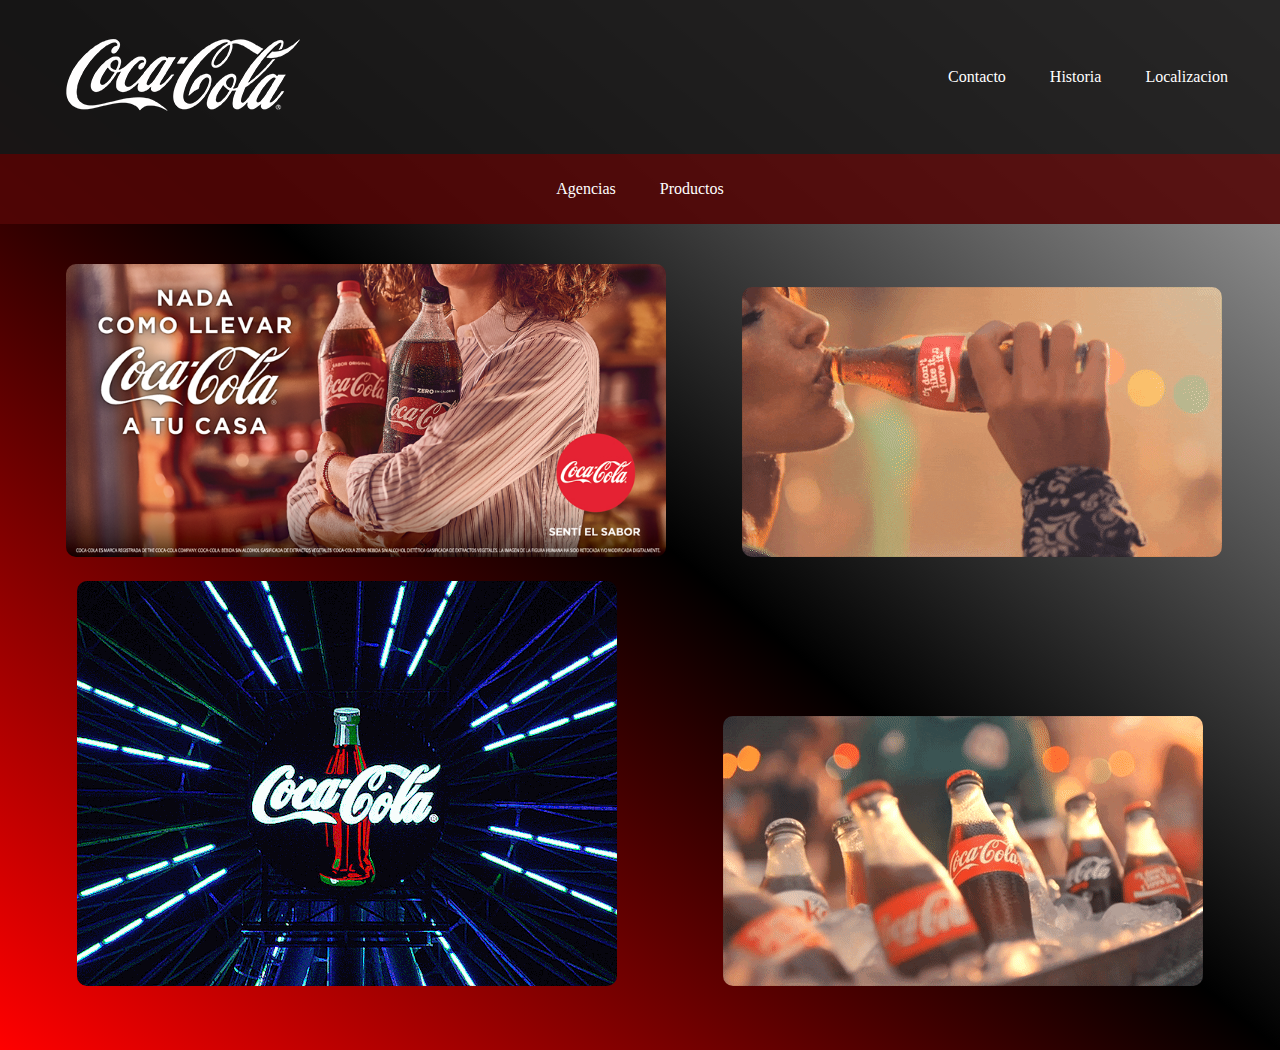
==== commit 564a2219: "flexbox imagenes" ====
--- a/index.html
+++ b/index.html
@@ -42,20 +42,20 @@
     <div class="main">
       <div class="container">
         <div class="row">
-          <div class="thumb col-xs-10">
-            <img src="images/card.jpg" width="505" alt="">
+          <div class="thumb col-xs-13 col-sm-6">
+            <img src="images/card.jpg"  alt="">
           </div>
 
-          <div class="thumb col-xs-10">
-            <img src="images/gifprincipal.gif" width="505" alt="">
+          <div class="thumb col-xs-13">
+            <img src="images/gifprincipal.gif" alt="">
           </div>
 
-          <div class="thumb col-xs-10">
-            <img src="images/gif3.gif" width="505" alt="">
+          <div class="thumb col-xs-13">
+            <img src="images/gif3.gif" alt="">
           </div>
 
-          <div class="thumb col-xs-10">
-            <img src="images/gif2.gif" width="505" alt="">
+          <div class="thumb col-xs-13">
+            <img src="images/gif2.gif" alt="">
           </div>
         </div>
       </div>
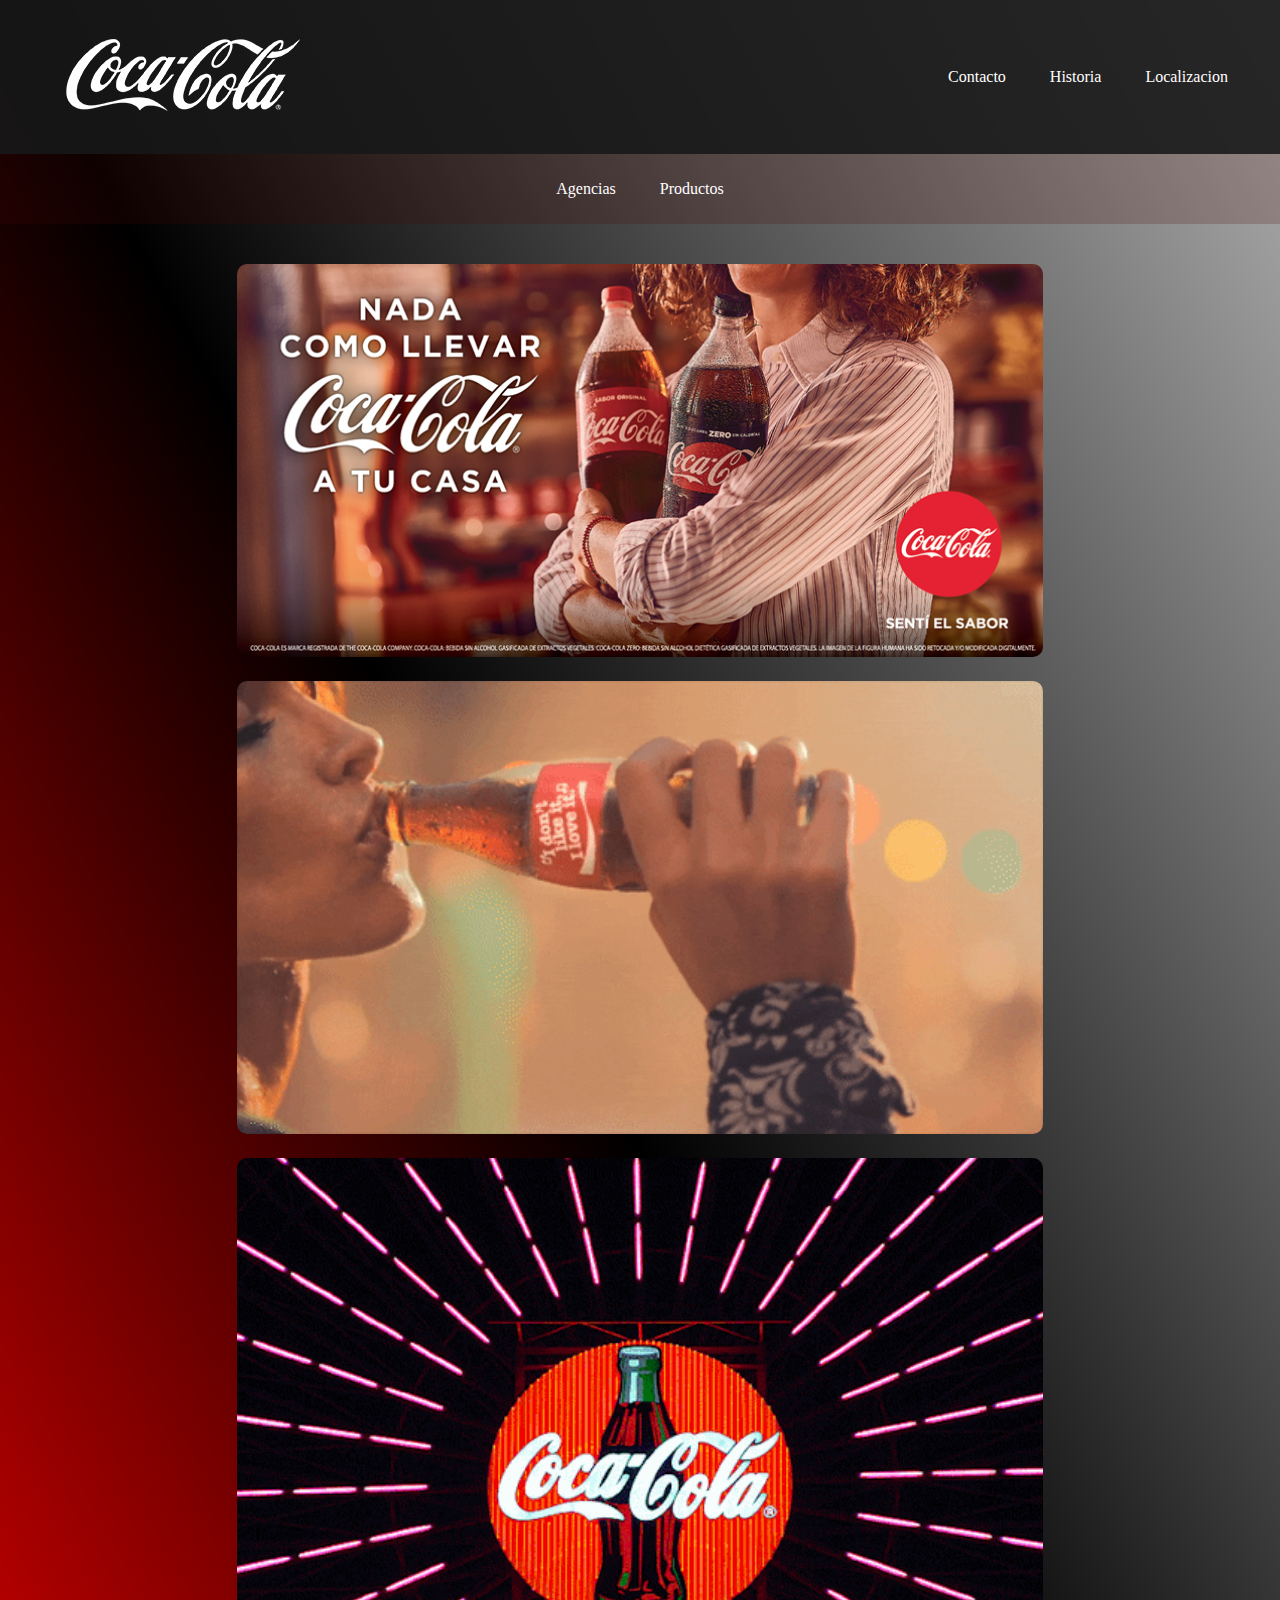
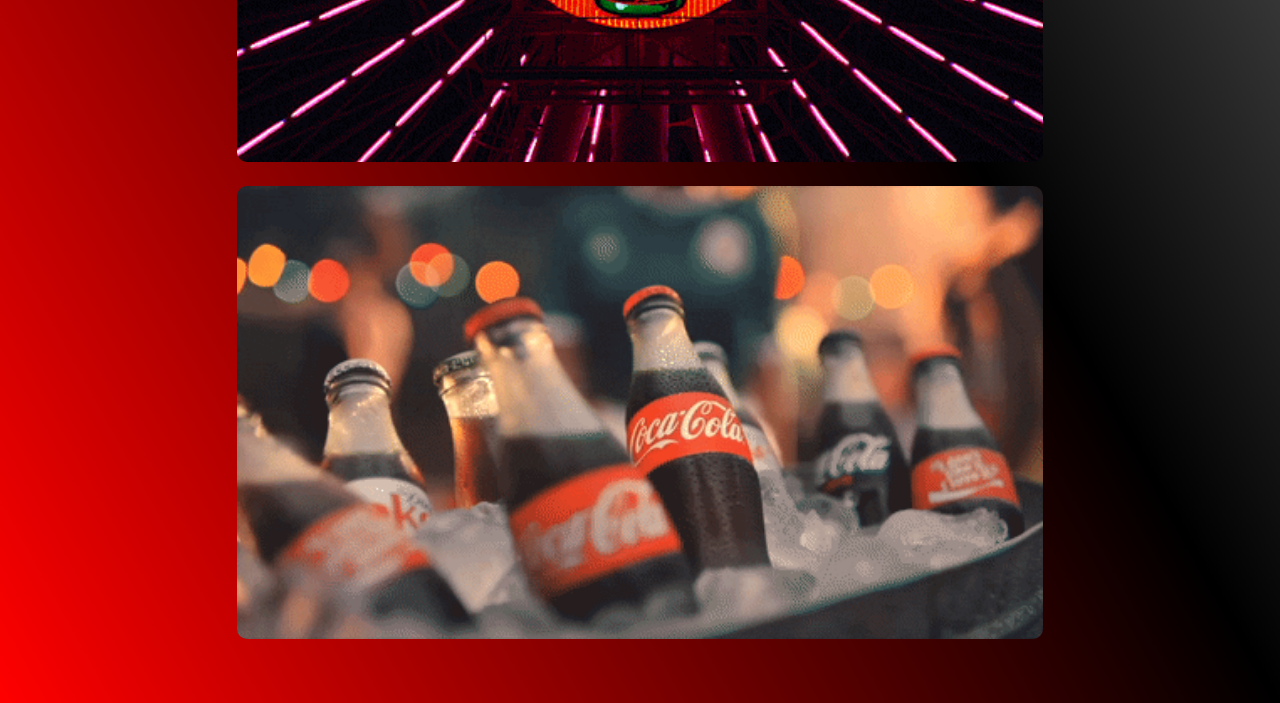
==== commit f967e3a9: "se agrego efecto al cargar la pagina principal con javascript" ====
--- a/index.html
+++ b/index.html
@@ -10,15 +10,15 @@
   <title>Coca-Cola</title>
 </head>
 <body>
-
+  <div class="contenedor" id="contenedor">
   <!-- estructura del header -->
       <header>
         <div class="logo-menu">
-           <div class="container">
+           <div class="container" id="container">
               <div class="row middle-xs between-xs">
                 <div class="logo col-xs-12 col-sm-4 center-xs start-sm"><img src="images/logococacola.png" alt=""></div>
                 <nav class="menu col-xs-12 col-sm-8 center-xs end-sm">
-                  <a href="#">Contacto</a>
+                  <a href="contacto.html">Contacto</a>
                   <a href="#">Historia</a>
                   <a href="#">Localizacion</a>
                 </nav>
@@ -42,27 +42,27 @@
     <div class="main">
       <div class="container">
         <div class="row">
-          <div class="thumb col-xs-13 col-sm-6">
+          <div class="thumb col-xs-9 col-sm-12 col-md-8">
             <img src="images/card.jpg"  alt="">
           </div>
 
-          <div class="thumb col-xs-13">
+          <div class="thumb col-xs-9 col-sm-12 col-md-8">
             <img src="images/gifprincipal.gif" alt="">
           </div>
 
-          <div class="thumb col-xs-13">
+          <div class="thumb col-xs-9 col-sm-12 col-md-8">
             <img src="images/gif3.gif" alt="">
           </div>
 
-          <div class="thumb col-xs-13">
+          <div class="thumb col-xs-9 col-sm-12 col-md-8">
             <img src="images/gif2.gif" alt="">
           </div>
         </div>
       </div>
     </div>
 
-
-  <!-- <script src="js/main.js"></script> -->
+  </div>
+  <script src="js/main.js"></script>
 
 </body>
 </html>
--- a/css/estilos.css
+++ b/css/estilos.css
@@ -8,6 +8,14 @@
 
 body{
   background-image: linear-gradient(to top right, #FF0000, #000, #B0B0B0);
+}
+
+.contenedor{
+  opacity: 0;
+  transition: opacity 0.5s linear 1s;
+}
+.contenedor-img{
+  opacity: 1;
 }
 
 header{
@@ -33,7 +41,7 @@
 }
 
 .submenu{
-  background: rgba(82, 6, 6, 0.9);
+  background: rgba(82, 6, 6, 0.2);
 }
 
 .submenu nav a {
@@ -67,4 +75,10 @@
   body{
     background-image: url(../images/fondo2.jpg);
   }
+  .logo-menu{
+    background-image: linear-gradient(to top right, #B0B0B0, #000, #ff0000);
+  }
+  .submenu{
+    background: rgba(167, 157, 157, 0.4);
+  }
 }
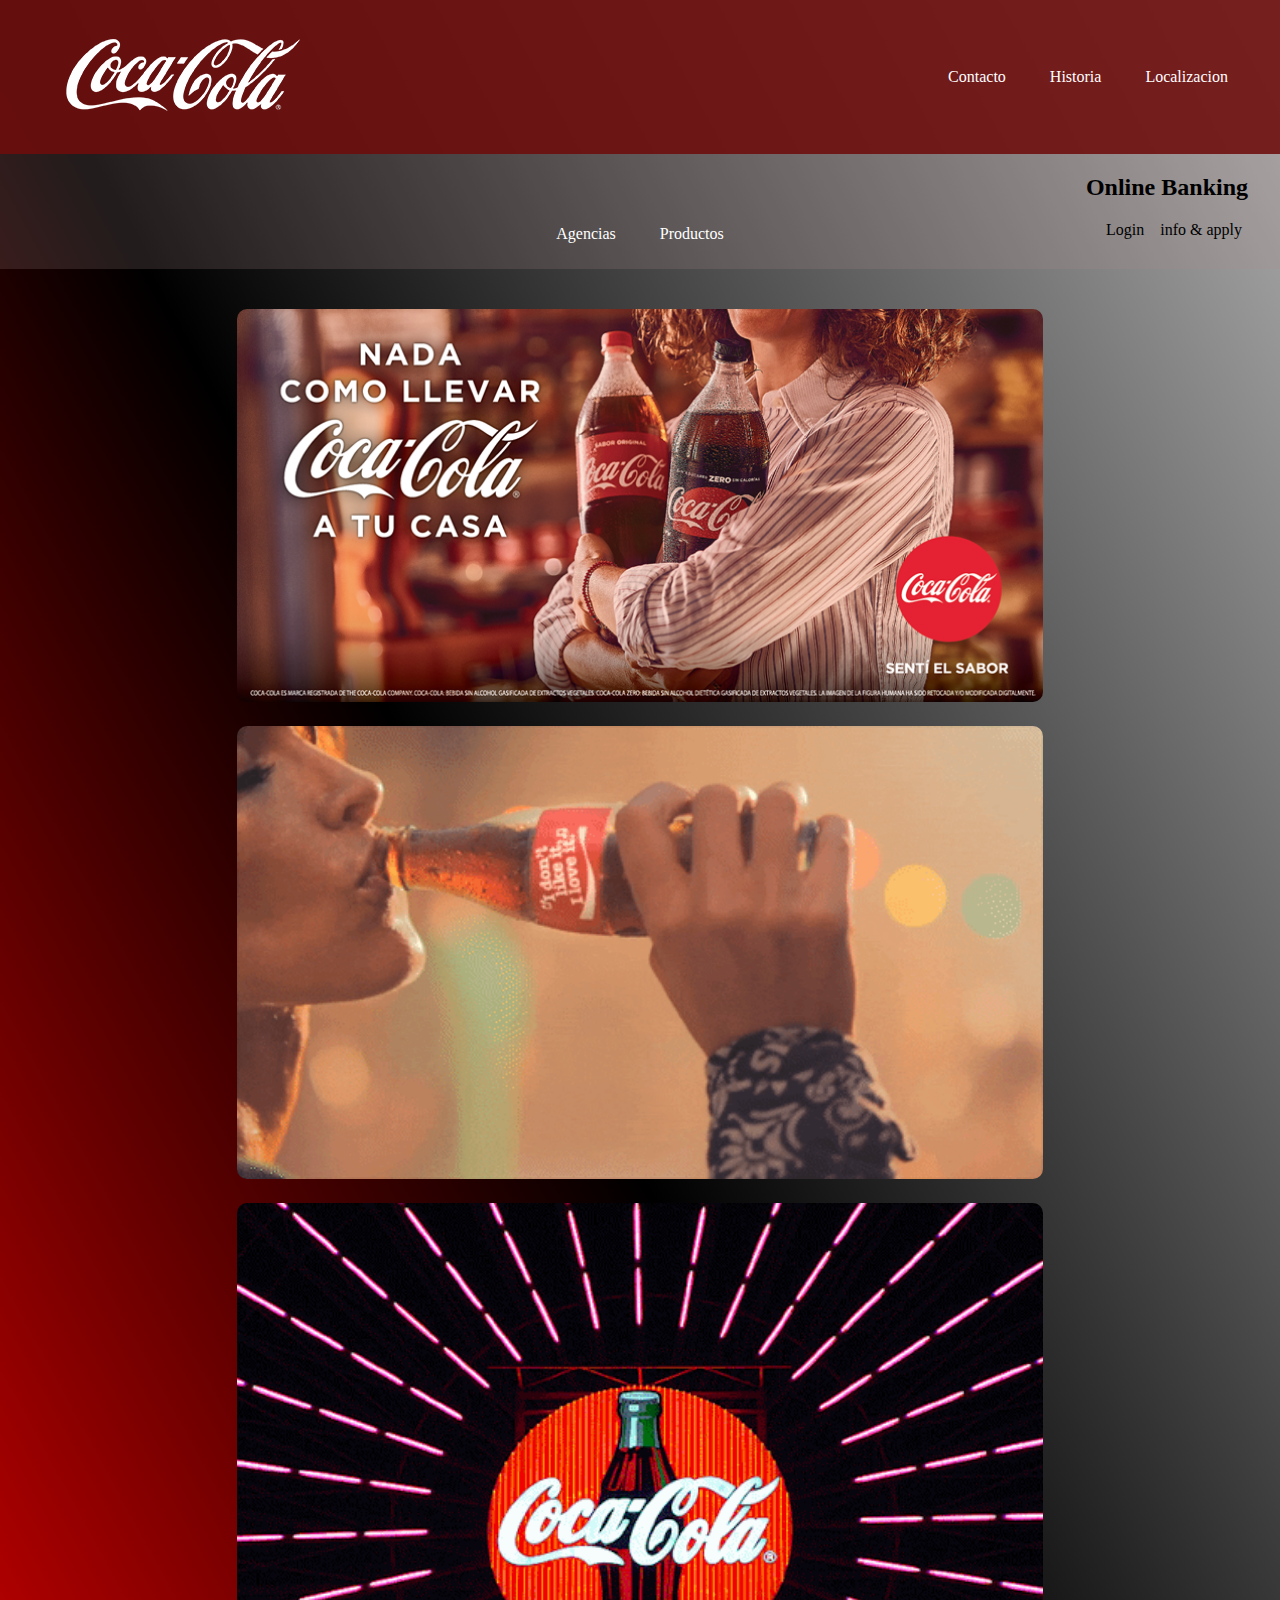
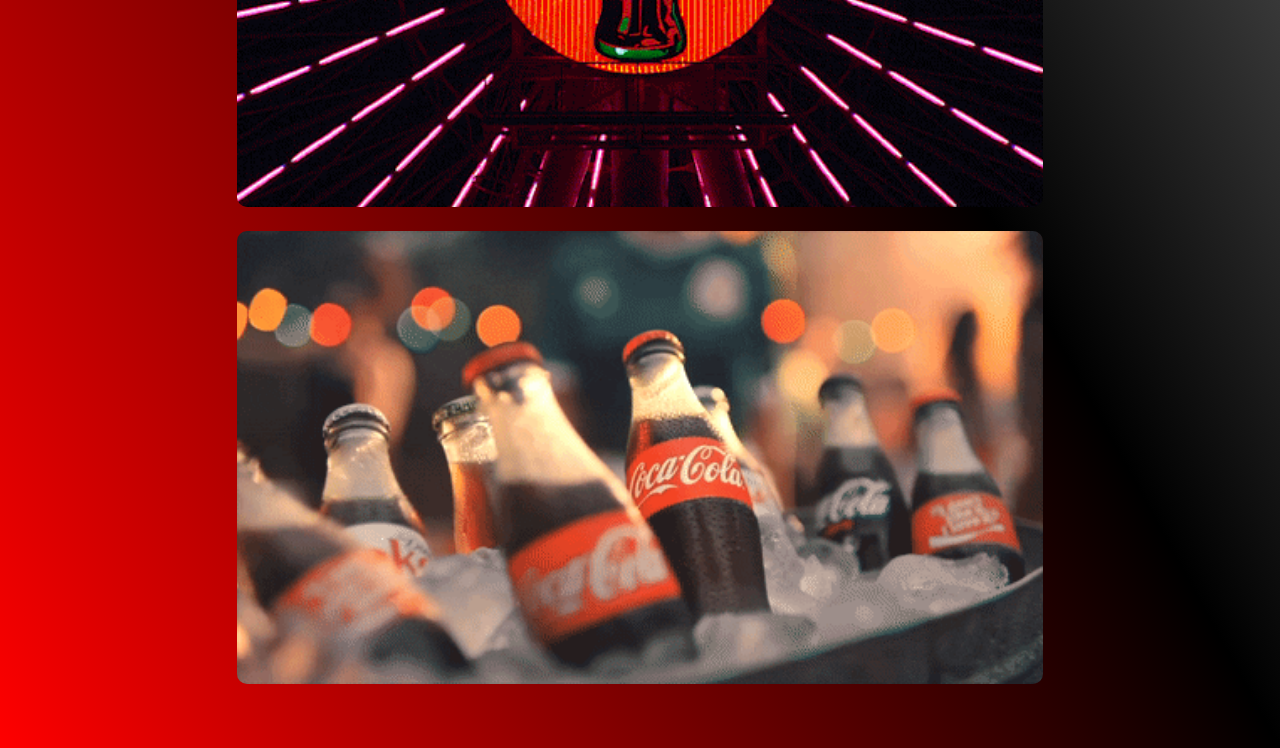
==== commit 4ab313ac: "se agrego el contenedor del login" ====
--- a/index.html
+++ b/index.html
@@ -29,6 +29,11 @@
           <div class="container">
           <div class="row center-xs">
           <div class="col-xs">
+            <div class="login center-xs end-sm">
+              <h2>Online Banking</h2>
+              <a href="#">Login</a>
+              <a href="#">info & apply</a>
+            </div>
             <nav>
               <a href="#">Agencias</a>
               <a href="#">Productos</a>
@@ -42,19 +47,19 @@
     <div class="main">
       <div class="container">
         <div class="row">
-          <div class="thumb col-xs-9 col-sm-12 col-md-8">
+          <div class="thumb col-xs-12 col-sm-12 col-md-8">
             <img src="images/card.jpg"  alt="">
           </div>
 
-          <div class="thumb col-xs-9 col-sm-12 col-md-8">
+          <div class="thumb col-xs-12 col-sm-12 col-md-8">
             <img src="images/gifprincipal.gif" alt="">
           </div>
 
-          <div class="thumb col-xs-9 col-sm-12 col-md-8">
+          <div class="thumb col-xs-12 col-sm-12 col-md-8">
             <img src="images/gif3.gif" alt="">
           </div>
 
-          <div class="thumb col-xs-9 col-sm-12 col-md-8">
+          <div class="thumb col-xs-12 col-sm-12 col-md-8">
             <img src="images/gif2.gif" alt="">
           </div>
         </div>
--- a/css/estilos.css
+++ b/css/estilos.css
@@ -12,10 +12,10 @@
 
 .contenedor{
   opacity: 0;
-  transition: opacity 0.5s linear 1s;
 }
 .contenedor-img{
   opacity: 1;
+  transition: opacity 0.5s linear 1s;
 }
 
 header{
@@ -28,7 +28,7 @@
 }
 
 .logo-menu{
- background: rgba(24, 23, 23, 0.9);
+ background: rgba(112, 15, 15, 0.9);
 }
 
 .logo-menu .menu a{
@@ -41,7 +41,7 @@
 }
 
 .submenu{
-  background: rgba(82, 6, 6, 0.2);
+  background: rgba(170, 138, 138, 0.2);
 }
 
 .submenu nav a {
@@ -51,6 +51,22 @@
 
 .submenu nav a:hover{
   color: #ccc;
+}
+
+
+div.login h2{
+  position: relative;
+  top: 20px;
+  color: #000;
+}
+div.login a{
+ padding: 6px;
+ position: relative;
+ top: 40px;
+ color: #000;
+}
+div.login a:hover{
+  color: rgba(112, 15, 15, 0.9);
 }
 
 .thumb{
@@ -79,6 +95,11 @@
     background-image: linear-gradient(to top right, #B0B0B0, #000, #ff0000);
   }
   .submenu{
-    background: rgba(167, 157, 157, 0.4);
+    background: rgba(0, 0, 0, 0.4);
   }
 }
+@media screen and (max-width:1200px){
+  .login{
+    display: none;
+  }
+}
